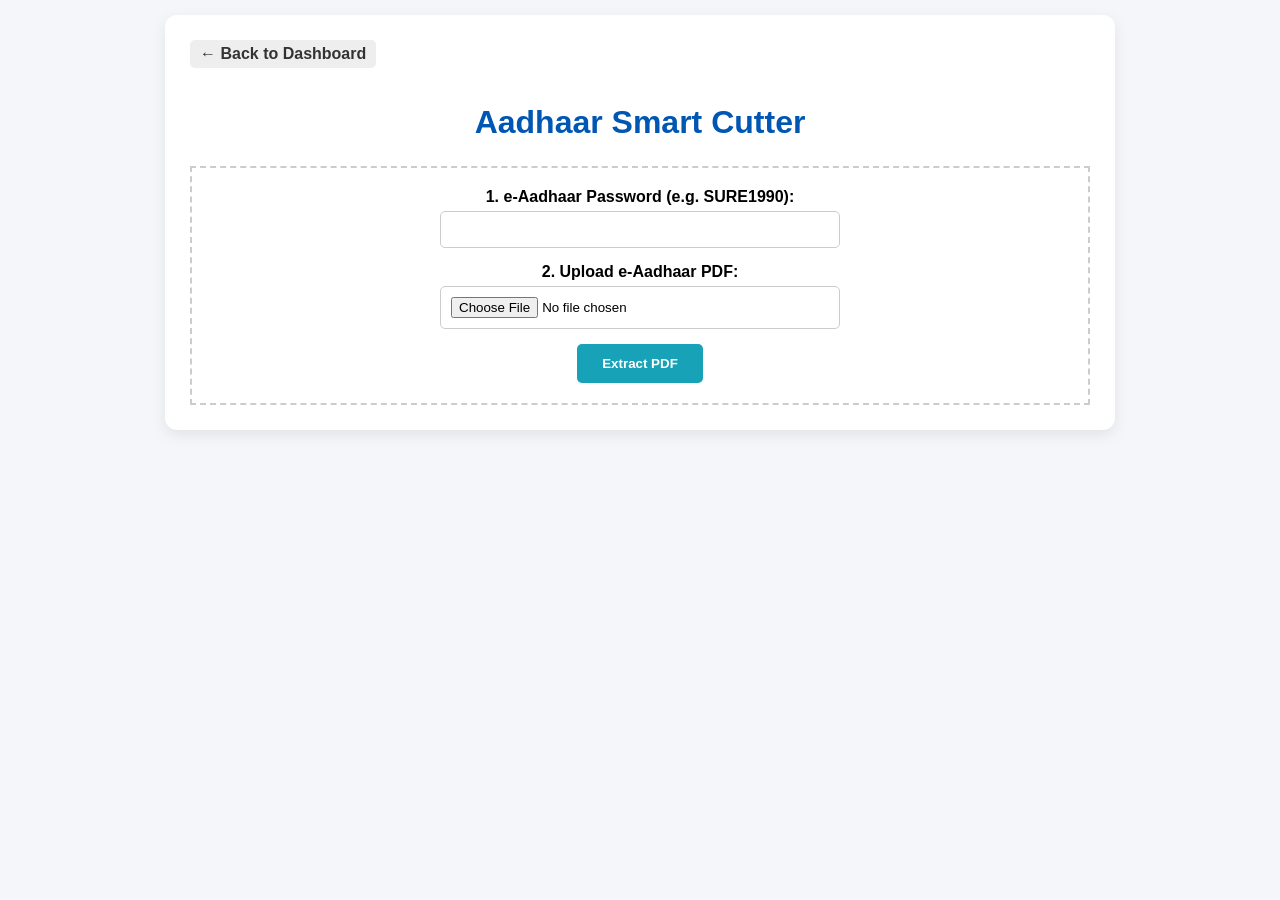
==== aadhaar-cutter.html @ 27c1463c "Create aadhaar-cutter.html" ====
<!DOCTYPE html>
<html lang="en">
<head>
    <meta charset="UTF-8">
    <meta name="viewport" content="width=device-width, initial-scale=1.0">
    <title>Aadhaar Cutter</title>
    <link rel="stylesheet" href="https://cdnjs.cloudflare.com/ajax/libs/cropperjs/1.5.13/cropper.min.css">
    <style>
        :root { --primary: #ff7619; --secondary: #0056b3; --success: #28a745; --bg: #f4f6f9; }
        body { font-family: 'Segoe UI', sans-serif; margin: 0; padding: 15px; background: var(--bg); }
        .container { max-width: 900px; margin: 0 auto; background: white; padding: 25px; border-radius: 12px; box-shadow: 0 5px 15px rgba(0,0,0,0.08); }
        .back-link { display: inline-block; margin-bottom: 15px; padding: 5px 10px; background: #eee; text-decoration: none; font-weight: bold; border-radius: 5px; color: #333; }
        .header h1 { text-align: center; color: var(--secondary); margin-bottom: 25px; }
        .input-group { margin-bottom: 15px; max-width: 400px; margin: 0 auto 15px auto; }
        .input-group label { display: block; font-weight: bold; margin-bottom: 5px; }
        .input-group input { width: 100%; padding: 10px; border: 1px solid #ccc; border-radius: 5px; box-sizing: border-box; }
        .btn-load { display: block; width: max-content; margin: 0 auto; background: #17a2b8; color: white; border: none; padding: 12px 25px; border-radius: 5px; cursor: pointer; font-weight: bold; }
        .workspace { display: none; margin-top: 20px; }
        .image-container { max-height: 450px; overflow: hidden; background: #eee; border-radius: 8px; text-align: center; }
        img { max-width: 100%; max-height: 450px; }
        .btn-group { display: flex; gap: 10px; margin-top: 15px; }
        .btn { flex: 1; padding: 14px; border: none; border-radius: 6px; color: white; font-weight: bold; cursor: pointer; }
        .btn:disabled { background: #ccc; cursor: not-allowed; }
        .btn-front { background: var(--primary); }
        .btn-back { background: var(--secondary); }
        .btn-download { background: var(--success); width: 100%; margin-top: 15px; display: none; }
        .preview-area { display: none; margin-top: 25px; padding: 20px; border: 1px solid #ddd; background: #fafafa; border-radius: 8px; }
        .preview-cards { display: flex; justify-content: center; gap: 20px; }
        .card-preview { border: 1px solid #ccc; width: 250px; }
        #loader { display: none; text-align: center; font-weight: bold; color: var(--primary); }
    </style>
</head>
<body>
<div class="container">
    <a href="index.html" class="back-link">← Back to Dashboard</a>
    <div class="header"><h1>Aadhaar Smart Cutter</h1></div>
    <div id="uploadSection" style="text-align: center; padding: 20px; border: 2px dashed #ccc;">
        <div class="input-group">
            <label>1. e-Aadhaar Password (e.g. SURE1990):</label>
            <input type="password" id="pdfPassword">
        </div>
        <div class="input-group">
            <label>2. Upload e-Aadhaar PDF:</label>
            <input type="file" id="pdfInput" accept="application/pdf">
        </div>
        <button class="btn-load" id="btnLoadPdf">Extract PDF</button>
        <p id="loader">Processing...</p>
    </div>
    <div class="workspace" id="workspace">
        <p style="text-align:center; font-weight:bold; color:#856404; background:#fff3cd; padding:10px;" id="instructionText">Step 1: Crop FRONT SIDE and save.</p>
        <div class="image-container"><img id="sourceImage" src=""></div>
        <div class="btn-group">
            <button class="btn btn-front" id="btnFront">✂️ Save Front Side</button>
            <button class="btn btn-back" id="btnBack" disabled>✂️ Save Back Side</button>
        </div>
    </div>
    <div class="preview-area" id="previewArea">
        <div class="preview-cards">
            <div><p align="center">Front</p><img id="frontPreview" class="card-preview"></div>
            <div><p align="center">Back</p><img id="backPreview" class="card-preview"></div>
        </div>
        <button class="btn btn-download" id="btnDownload">📄 Download A4 Print PDF</button>
    </div>
</div>

<script src="https://cdnjs.cloudflare.com/ajax/libs/pdf.js/2.16.105/pdf.min.js"></script>
<script>pdfjsLib.GlobalWorkerOptions.workerSrc = 'https://cdnjs.cloudflare.com/ajax/libs/pdf.js/2.16.105/pdf.worker.min.js';</script>
<script src="https://cdnjs.cloudflare.com/ajax/libs/cropperjs/1.5.13/cropper.min.js"></script>
<script src="https://cdnjs.cloudflare.com/ajax/libs/jspdf/2.5.1/jspdf.umd.min.js"></script>
<script>
    let cropper, frontImgData, backImgData;
    const CARD_ASPECT_RATIO = 85.6 / 54;
    document.getElementById('btnLoadPdf').addEventListener('click', () => {
        const file = document.getElementById('pdfInput').files[0];
        const pass = document.getElementById('pdfPassword').value;
        if (!file || !pass) return alert("Upload PDF and enter password.");
        document.getElementById('loader').style.display = "block";
        const reader = new FileReader();
        reader.onload = function() {
            pdfjsLib.getDocument({ data: new Uint8Array(this.result), password: pass }).promise.then(pdf => {
                pdf.getPage(1).then(page => {
                    const viewport = page.getViewport({ scale: 2.5 });
                    const canvas = document.createElement('canvas'), context = canvas.getContext('2d');
                    canvas.height = viewport.height; canvas.width = viewport.width;
                    page.render({ canvasContext: context, viewport: viewport }).promise.then(() => {
                        document.getElementById('sourceImage').src = canvas.toDataURL('image/jpeg', 1.0);
                        document.getElementById('uploadSection').style.display = 'none';
                        document.getElementById('workspace').style.display = 'block';
                        cropper = new Cropper(document.getElementById('sourceImage'), { aspectRatio: CARD_ASPECT_RATIO, viewMode: 1, autoCropArea: 0.2 });
                    });
                });
            }).catch(e => {
                document.getElementById('loader').style.display = "none";
                alert(e.name === 'PasswordException' ? "Incorrect Password!" : "Error loading PDF");
            });
        };
        reader.readAsArrayBuffer(file);
    });
    document.getElementById('btnFront').addEventListener('click', () => {
        if(!cropper) return;
        frontImgData = cropper.getCroppedCanvas({ width: 856, height: 540 }).toDataURL('image/jpeg', 1.0);
        document.getElementById('frontPreview').src = frontImgData;
        document.getElementById('btnFront').disabled = true;
        document.getElementById('btnBack').disabled = false;
        document.getElementById('instructionText').innerText = "Step 2: Crop BACK SIDE and save.";
    });
    document.getElementById('btnBack').addEventListener('click', () => {
        if(!cropper) return;
        backImgData = cropper.getCroppedCanvas({ width: 856, height: 540 }).toDataURL('image/jpeg', 1.0);
        document.getElementById('backPreview').src = backImgData;
        document.getElementById('btnBack').disabled = true;
        document.getElementById('previewArea').style.display = 'block';
        document.getElementById('btnDownload').style.display = 'block';
        document.getElementById('instructionText').innerText = "Done! Download below.";
    });
    document.getElementById('btnDownload').addEventListener('click', () => {
        const { jsPDF } = window.jspdf; const pdf = new jsPDF('p', 'mm', 'a4');
        const w = 85.6, h = 54.0, x = (210 - w) / 2;
        pdf.addImage(frontImgData, 'JPEG', x, 20, w, h); pdf.addImage(backImgData, 'JPEG', x, 84, w, h);
        pdf.setLineWidth(0.2); pdf.rect(x, 20, w, h); pdf.rect(x, 84, w, h);
        pdf.save('Aadhaar_Print.pdf');
    });
</script>
</body>
</html>
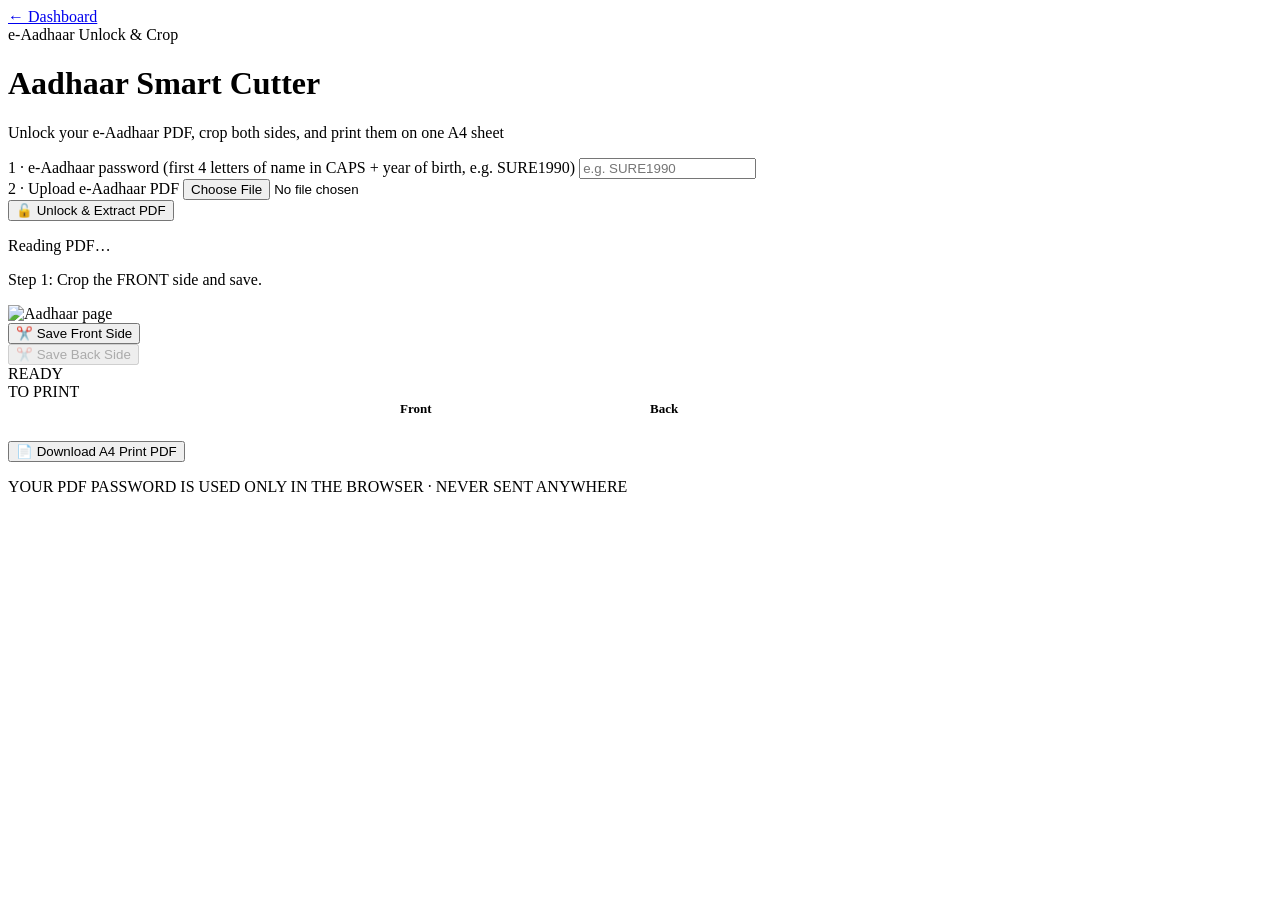
==== commit 31437ef6: "Update aadhaar-cutter.html" ====
--- a/aadhaar-cutter.html
+++ b/aadhaar-cutter.html
@@ -1,66 +1,63 @@
 <!DOCTYPE html>
 <html lang="en">
 <head>
-    <meta charset="UTF-8">
-    <meta name="viewport" content="width=device-width, initial-scale=1.0">
-    <title>Aadhaar Cutter</title>
-    <link rel="stylesheet" href="https://cdnjs.cloudflare.com/ajax/libs/cropperjs/1.5.13/cropper.min.css">
-    <style>
-        :root { --primary: #ff7619; --secondary: #0056b3; --success: #28a745; --bg: #f4f6f9; }
-        body { font-family: 'Segoe UI', sans-serif; margin: 0; padding: 15px; background: var(--bg); }
-        .container { max-width: 900px; margin: 0 auto; background: white; padding: 25px; border-radius: 12px; box-shadow: 0 5px 15px rgba(0,0,0,0.08); }
-        .back-link { display: inline-block; margin-bottom: 15px; padding: 5px 10px; background: #eee; text-decoration: none; font-weight: bold; border-radius: 5px; color: #333; }
-        .header h1 { text-align: center; color: var(--secondary); margin-bottom: 25px; }
-        .input-group { margin-bottom: 15px; max-width: 400px; margin: 0 auto 15px auto; }
-        .input-group label { display: block; font-weight: bold; margin-bottom: 5px; }
-        .input-group input { width: 100%; padding: 10px; border: 1px solid #ccc; border-radius: 5px; box-sizing: border-box; }
-        .btn-load { display: block; width: max-content; margin: 0 auto; background: #17a2b8; color: white; border: none; padding: 12px 25px; border-radius: 5px; cursor: pointer; font-weight: bold; }
-        .workspace { display: none; margin-top: 20px; }
-        .image-container { max-height: 450px; overflow: hidden; background: #eee; border-radius: 8px; text-align: center; }
-        img { max-width: 100%; max-height: 450px; }
-        .btn-group { display: flex; gap: 10px; margin-top: 15px; }
-        .btn { flex: 1; padding: 14px; border: none; border-radius: 6px; color: white; font-weight: bold; cursor: pointer; }
-        .btn:disabled { background: #ccc; cursor: not-allowed; }
-        .btn-front { background: var(--primary); }
-        .btn-back { background: var(--secondary); }
-        .btn-download { background: var(--success); width: 100%; margin-top: 15px; display: none; }
-        .preview-area { display: none; margin-top: 25px; padding: 20px; border: 1px solid #ddd; background: #fafafa; border-radius: 8px; }
-        .preview-cards { display: flex; justify-content: center; gap: 20px; }
-        .card-preview { border: 1px solid #ccc; width: 250px; }
-        #loader { display: none; text-align: center; font-weight: bold; color: var(--primary); }
-    </style>
+<meta charset="UTF-8">
+<meta name="viewport" content="width=device-width, initial-scale=1.0">
+<title>Aadhaar Smart Cutter — Anand e-Solutions</title>
+<link rel="stylesheet" href="style.css">
+<link rel="stylesheet" href="https://cdnjs.cloudflare.com/ajax/libs/cropperjs/1.5.13/cropper.min.css">
 </head>
 <body>
-<div class="container">
-    <a href="index.html" class="back-link">← Back to Dashboard</a>
-    <div class="header"><h1>Aadhaar Smart Cutter</h1></div>
-    <div id="uploadSection" style="text-align: center; padding: 20px; border: 2px dashed #ccc;">
-        <div class="input-group">
-            <label>1. e-Aadhaar Password (e.g. SURE1990):</label>
-            <input type="password" id="pdfPassword">
+<div class="wrap">
+  <a href="index.html" class="back-link">← Dashboard</a>
+
+  <div class="masthead">
+    <span class="eyebrow">e-Aadhaar Unlock &amp; Crop</span>
+    <h1>Aadhaar Smart Cutter</h1>
+    <p>Unlock your e-Aadhaar PDF, crop both sides, and print them on one A4 sheet</p>
+  </div>
+
+  <div class="card">
+    <div id="uploadSection">
+      <div class="input-group">
+        <label>1 · e-Aadhaar password (first 4 letters of name in CAPS + year of birth, e.g. SURE1990)</label>
+        <input type="password" id="pdfPassword" placeholder="e.g. SURE1990">
+      </div>
+      <div class="input-group">
+        <label>2 · Upload e-Aadhaar PDF</label>
+        <input type="file" id="pdfInput" accept="application/pdf">
+      </div>
+      <button class="btn-action btn-compress-doc" id="btnLoadPdf" style="display:block;">🔓 Unlock &amp; Extract PDF</button>
+      <p id="loader">Reading PDF…</p>
+      <p id="pdfError" style="display:none; color:var(--stamp); text-align:center; font-weight:600; font-size:13.5px; margin-top:8px;"></p>
+    </div>
+
+    <div class="tool-panel" id="workspace">
+      <p class="hint-banner" id="instructionText">Step 1: Crop the FRONT side and save.</p>
+      <div class="image-container"><img id="sourceImage" src="" alt="Aadhaar page"></div>
+      <div class="btn-group">
+        <button class="btn-action btn-front" id="btnFront" style="display:block;">✂️ Save Front Side</button>
+        <button class="btn-action btn-back" id="btnBack" style="display:block;" disabled>✂️ Save Back Side</button>
+      </div>
+    </div>
+
+    <div class="result-box" id="previewArea">
+      <div class="stamp">READY<br>TO PRINT</div>
+      <div style="display:flex; justify-content:center; gap:20px; flex-wrap:wrap;">
+        <div>
+          <p style="font-weight:600; font-size:13px; color:var(--ink-soft); margin:0 0 6px;">Front</p>
+          <img id="frontPreview" style="width:230px; max-width:100%; border:1px solid var(--line); border-radius:6px;">
         </div>
-        <div class="input-group">
-            <label>2. Upload e-Aadhaar PDF:</label>
-            <input type="file" id="pdfInput" accept="application/pdf">
+        <div>
+          <p style="font-weight:600; font-size:13px; color:var(--ink-soft); margin:0 0 6px;">Back</p>
+          <img id="backPreview" style="width:230px; max-width:100%; border:1px solid var(--line); border-radius:6px;">
         </div>
-        <button class="btn-load" id="btnLoadPdf">Extract PDF</button>
-        <p id="loader">Processing...</p>
+      </div>
+      <button class="btn-action btn-download" id="btnDownload" style="display:block;">📄 Download A4 Print PDF</button>
     </div>
-    <div class="workspace" id="workspace">
-        <p style="text-align:center; font-weight:bold; color:#856404; background:#fff3cd; padding:10px;" id="instructionText">Step 1: Crop FRONT SIDE and save.</p>
-        <div class="image-container"><img id="sourceImage" src=""></div>
-        <div class="btn-group">
-            <button class="btn btn-front" id="btnFront">✂️ Save Front Side</button>
-            <button class="btn btn-back" id="btnBack" disabled>✂️ Save Back Side</button>
-        </div>
-    </div>
-    <div class="preview-area" id="previewArea">
-        <div class="preview-cards">
-            <div><p align="center">Front</p><img id="frontPreview" class="card-preview"></div>
-            <div><p align="center">Back</p><img id="backPreview" class="card-preview"></div>
-        </div>
-        <button class="btn btn-download" id="btnDownload">📄 Download A4 Print PDF</button>
-    </div>
+  </div>
+
+  <p class="footer-note">YOUR PDF PASSWORD IS USED ONLY IN THE BROWSER · NEVER SENT ANYWHERE</p>
 </div>
 
 <script src="https://cdnjs.cloudflare.com/ajax/libs/pdf.js/2.16.105/pdf.min.js"></script>
@@ -68,58 +65,83 @@
 <script src="https://cdnjs.cloudflare.com/ajax/libs/cropperjs/1.5.13/cropper.min.js"></script>
 <script src="https://cdnjs.cloudflare.com/ajax/libs/jspdf/2.5.1/jspdf.umd.min.js"></script>
 <script>
-    let cropper, frontImgData, backImgData;
-    const CARD_ASPECT_RATIO = 85.6 / 54;
-    document.getElementById('btnLoadPdf').addEventListener('click', () => {
-        const file = document.getElementById('pdfInput').files[0];
-        const pass = document.getElementById('pdfPassword').value;
-        if (!file || !pass) return alert("Upload PDF and enter password.");
-        document.getElementById('loader').style.display = "block";
-        const reader = new FileReader();
-        reader.onload = function() {
-            pdfjsLib.getDocument({ data: new Uint8Array(this.result), password: pass }).promise.then(pdf => {
-                pdf.getPage(1).then(page => {
-                    const viewport = page.getViewport({ scale: 2.5 });
-                    const canvas = document.createElement('canvas'), context = canvas.getContext('2d');
-                    canvas.height = viewport.height; canvas.width = viewport.width;
-                    page.render({ canvasContext: context, viewport: viewport }).promise.then(() => {
-                        document.getElementById('sourceImage').src = canvas.toDataURL('image/jpeg', 1.0);
-                        document.getElementById('uploadSection').style.display = 'none';
-                        document.getElementById('workspace').style.display = 'block';
-                        cropper = new Cropper(document.getElementById('sourceImage'), { aspectRatio: CARD_ASPECT_RATIO, viewMode: 1, autoCropArea: 0.2 });
-                    });
-                });
-            }).catch(e => {
-                document.getElementById('loader').style.display = "none";
-                alert(e.name === 'PasswordException' ? "Incorrect Password!" : "Error loading PDF");
+  let cropper, frontImgData, backImgData;
+  const CARD_ASPECT_RATIO = 85.6 / 54;
+
+  document.getElementById('btnLoadPdf').addEventListener('click', () => {
+    const file = document.getElementById('pdfInput').files[0];
+    const pass = document.getElementById('pdfPassword').value;
+    const errorEl = document.getElementById('pdfError');
+    errorEl.style.display = 'none';
+
+    if (!file || !pass) {
+      errorEl.textContent = 'Please choose a PDF and enter its password.';
+      errorEl.style.display = 'block';
+      return;
+    }
+
+    document.getElementById('loader').classList.add('show');
+    document.getElementById('btnLoadPdf').disabled = true;
+
+    const reader = new FileReader();
+    reader.onload = function () {
+      pdfjsLib.getDocument({ data: new Uint8Array(this.result), password: pass }).promise.then(pdf => {
+        pdf.getPage(1).then(page => {
+          const viewport = page.getViewport({ scale: 2.5 });
+          const canvas = document.createElement('canvas');
+          const context = canvas.getContext('2d');
+          canvas.height = viewport.height;
+          canvas.width = viewport.width;
+          page.render({ canvasContext: context, viewport: viewport }).promise.then(() => {
+            document.getElementById('sourceImage').src = canvas.toDataURL('image/jpeg', 1.0);
+            document.getElementById('uploadSection').style.display = 'none';
+            document.getElementById('workspace').classList.add('active');
+            document.getElementById('loader').classList.remove('show');
+            cropper = new Cropper(document.getElementById('sourceImage'), {
+              aspectRatio: CARD_ASPECT_RATIO, viewMode: 1, autoCropArea: 0.2
             });
-        };
-        reader.readAsArrayBuffer(file);
-    });
-    document.getElementById('btnFront').addEventListener('click', () => {
-        if(!cropper) return;
-        frontImgData = cropper.getCroppedCanvas({ width: 856, height: 540 }).toDataURL('image/jpeg', 1.0);
-        document.getElementById('frontPreview').src = frontImgData;
-        document.getElementById('btnFront').disabled = true;
-        document.getElementById('btnBack').disabled = false;
-        document.getElementById('instructionText').innerText = "Step 2: Crop BACK SIDE and save.";
-    });
-    document.getElementById('btnBack').addEventListener('click', () => {
-        if(!cropper) return;
-        backImgData = cropper.getCroppedCanvas({ width: 856, height: 540 }).toDataURL('image/jpeg', 1.0);
-        document.getElementById('backPreview').src = backImgData;
-        document.getElementById('btnBack').disabled = true;
-        document.getElementById('previewArea').style.display = 'block';
-        document.getElementById('btnDownload').style.display = 'block';
-        document.getElementById('instructionText').innerText = "Done! Download below.";
-    });
-    document.getElementById('btnDownload').addEventListener('click', () => {
-        const { jsPDF } = window.jspdf; const pdf = new jsPDF('p', 'mm', 'a4');
-        const w = 85.6, h = 54.0, x = (210 - w) / 2;
-        pdf.addImage(frontImgData, 'JPEG', x, 20, w, h); pdf.addImage(backImgData, 'JPEG', x, 84, w, h);
-        pdf.setLineWidth(0.2); pdf.rect(x, 20, w, h); pdf.rect(x, 84, w, h);
-        pdf.save('Aadhaar_Print.pdf');
-    });
+          });
+        });
+      }).catch(e => {
+        document.getElementById('loader').classList.remove('show');
+        document.getElementById('btnLoadPdf').disabled = false;
+        errorEl.textContent = e.name === 'PasswordException' ? 'Incorrect password. Please try again.' : 'Could not read this PDF. Please check the file.';
+        errorEl.style.display = 'block';
+      });
+    };
+    reader.readAsArrayBuffer(file);
+  });
+
+  document.getElementById('btnFront').addEventListener('click', () => {
+    if (!cropper) return;
+    frontImgData = cropper.getCroppedCanvas({ width: 856, height: 540 }).toDataURL('image/jpeg', 1.0);
+    document.getElementById('frontPreview').src = frontImgData;
+    document.getElementById('btnFront').disabled = true;
+    document.getElementById('btnBack').disabled = false;
+    document.getElementById('instructionText').innerText = 'Step 2: Crop the BACK side and save.';
+    cropper.reset();
+  });
+
+  document.getElementById('btnBack').addEventListener('click', () => {
+    if (!cropper) return;
+    backImgData = cropper.getCroppedCanvas({ width: 856, height: 540 }).toDataURL('image/jpeg', 1.0);
+    document.getElementById('backPreview').src = backImgData;
+    document.getElementById('btnBack').disabled = true;
+    document.getElementById('previewArea').style.display = 'block';
+    document.getElementById('instructionText').innerText = 'Done! Download your print-ready PDF below.';
+  });
+
+  document.getElementById('btnDownload').addEventListener('click', () => {
+    const { jsPDF } = window.jspdf;
+    const pdf = new jsPDF('p', 'mm', 'a4');
+    const w = 85.6, h = 54.0, x = (210 - w) / 2;
+    pdf.addImage(frontImgData, 'JPEG', x, 20, w, h);
+    pdf.addImage(backImgData, 'JPEG', x, 84, w, h);
+    pdf.setLineWidth(0.2);
+    pdf.rect(x, 20, w, h);
+    pdf.rect(x, 84, w, h);
+    pdf.save('Aadhaar_Print.pdf');
+  });
 </script>
 </body>
 </html>
